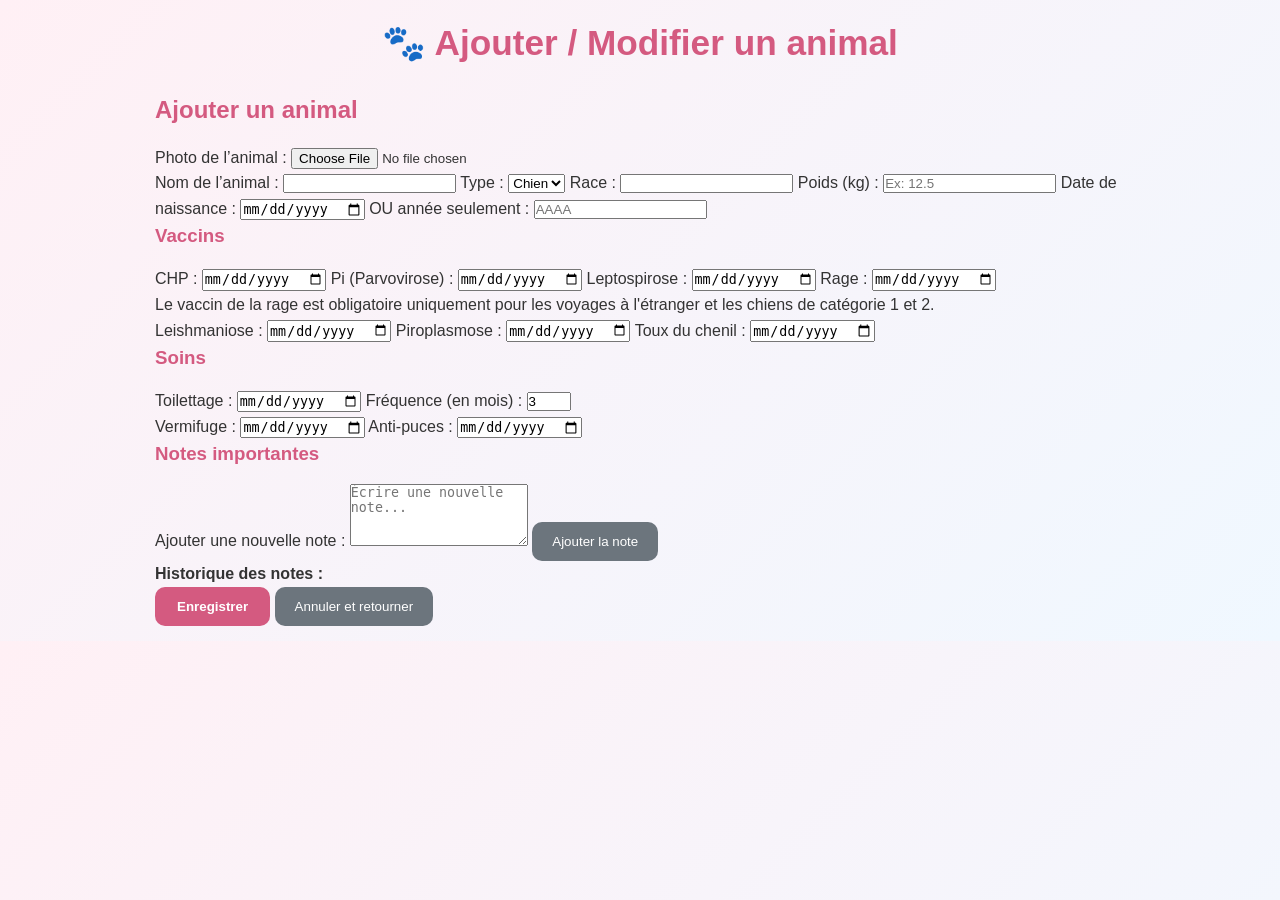
==== ajout.html @ f0454d27 "Add files via upload" ====
<!DOCTYPE html>
<html lang="fr">
<head>
    <meta charset="UTF-8">
    <meta name="viewport" content="width=device-width, initial-scale=1.0">
    <title>Ajouter / Modifier un animal</title>
    <link rel="stylesheet" href="style.css">
</head>
<body>

<h1>🐾 Ajouter / Modifier un animal</h1>

<div id="formulaireContainer">
    <h2 id="titreFormulaire">Ajouter un animal</h2>

    <!-- PHOTO - Version améliorée (sans rognage) -->
    <div class="form-bloc">
        <label>Photo de l’animal :</label>
        <input type="file" id="photoInput" accept="image/*">
        <div id="photoPreviewContainer" class="cache">
            <img id="photoPreview" class="photoCarree" alt="Aperçu de la photo">
            <button id="btnSupprimerPhoto" class="btn-secondaire">Supprimer la photo</button>
        </div>
    </div>

    <div class="form-bloc">
        <label>Nom de l’animal :</label>
        <input id="nomInput" required>

        <label>Type :</label>
        <select id="typeInput">
            <option value="chien">Chien</option>
            <option value="chat">Chat</option>
        </select>

        <label id="labelExterieur" class="cache">
            <input type="checkbox" id="exterieurInput"> Accès extérieur (chat uniquement)
        </label>

        <label>Race :</label>
        <input id="raceInput">

        <label>Poids (kg) :</label>
        <input id="poidsInput" type="number" step="0.1" placeholder="Ex: 12.5">

        <label>Date de naissance :</label>
        <input type="date" id="dateNaissanceInput">

        <label>OU année seulement :</label>
        <input id="anneeInput" placeholder="AAAA" maxlength="4">
    </div>

    <!-- Vaccins -->
    <h3>Vaccins</h3>
    <div id="vaccinsChien" class="form-bloc">
        <label>CHP :</label>
        <input type="date" id="v_chp">

        <label>Pi (Parvovirose) :</label>
        <input type="date" id="v_pi">

        <label>Leptospirose :</label>
        <input type="date" id="v_l">

        <label>Rage :</label>
        <input type="date" id="v_rage_chien">
        <p class="info">Le vaccin de la rage est obligatoire uniquement pour les voyages à l'étranger et les chiens de catégorie 1 et 2.</p>

        <label>Leishmaniose :</label>
        <input type="date" id="v_leish">

        <label>Piroplasmose :</label>
        <input type="date" id="v_piro">

        <label>Toux du chenil :</label>
        <input type="date" id="v_toux">
    </div>

    <div id="vaccinsChat" class="form-bloc cache">
        <label>Typhus :</label>
        <input type="date" id="v_typhus">

        <label>Coryza :</label>
        <input type="date" id="v_coryza">

        <label>Leucose :</label>
        <input type="date" id="v_leucose">

        <label>Rage :</label>
        <input type="date" id="v_rage_chat">
        <p class="info">Le vaccin de la rage est obligatoire uniquement pour les voyages à l'étranger.</p>
    </div>

    <!-- Soins -->
    <h3>Soins</h3>
    <div class="form-bloc">
        <div id="toilettageBloc">
            <label>Toilettage :</label>
            <input type="date" id="s_toilettage">

            <label>Fréquence (en mois) :</label>
            <input type="number" id="freq_toilettage" min="1" max="12" value="3">
        </div>

        <label>Vermifuge :</label>
        <input type="date" id="s_vermifuge">

        <label>Anti-puces :</label>
        <input type="date" id="s_antipuces">
    </div>

    <!-- Notes importantes -->
    <h3>Notes importantes</h3>
    <div class="form-bloc">
        <label>Ajouter une nouvelle note :</label>
        <textarea id="nouvelleNote" rows="4" placeholder="Écrire une nouvelle note..."></textarea>
        <button id="btnAjouterNote" class="btn-secondaire">Ajouter la note</button>

        <h4>Historique des notes :</h4>
        <div id="historiqueNotes"></div>
    </div>

    <button id="btnEnregistrer" class="btn-principal">Enregistrer</button>
    <button onclick="window.location.href='index.html'" class="btn-secondaire">Annuler et retourner</button>
</div>

<script src="ajout-script.js"></script>
</body>
</html>
---- style.css ----
/* =====================================
   CARNET DE SANTÉ ANIMAUX - STYLE.CSS
   Version Finale Optimisée - 2026
   ===================================== */

* {
    margin: 0;
    padding: 0;
    box-sizing: border-box;
}

body {
    font-family: 'Segoe UI', Tahoma, Geneva, Verdana, sans-serif;
    background: linear-gradient(135deg, #fff0f5, #f0f8ff);
    color: #333;
    line-height: 1.6;
    padding: 15px;
    max-width: 1000px;
    margin: 0 auto;
}

h1 {
    text-align: center;
    color: #d45a80;
    margin-bottom: 20px;
    font-size: 2.2em;
}

h2, h3 {
    color: #d45a80;
    margin-bottom: 15px;
}

/* ====================== BANNER ALERTES ====================== */
.banniere-alertes {
    background: linear-gradient(135deg, #fff3e0, #ffe0b2);
    border: 3px solid #f57c00;
    border-radius: 12px;
    padding: 14px 18px;
    margin: 15px 0 25px 0;
    box-shadow: 0 6px 20px rgba(245, 124, 0, 0.25);
    display: flex;
    align-items: center;
    justify-content: space-between;
    font-weight: 500;
    color: #e65100;
}

.banniere-alertes .banniere-content {
    display: flex;
    align-items: center;
    gap: 15px;
    flex-wrap: wrap;
    width: 100%;
}

#texteBanniere {
    flex: 1;
    font-size: 1.02em;
}

.btn-fermer {
    background: none;
    border: none;
    font-size: 1.8em;
    color: #e65100;
    cursor: pointer;
    padding: 0 8px;
}

/* ====================== PHOTO - Optimisée Responsive ====================== */
.photoCarree {
    max-width: 260px;
    max-height: 260px;
    width: auto;
    height: auto;
    object-fit: contain;
    background: #f8f8f8;
    border-radius: 18px;
    border: 6px solid white;
    box-shadow: 0 8px 30px rgba(0, 0, 0, 0.15);
    padding: 10px;
    display: block;
}

/* Fiche animal */
.ficheHeader {
    display: flex;
    gap: 25px;
    margin-bottom: 30px;
    flex-wrap: wrap;
    align-items: flex-start;
}

.noteItem {
    background: #fff9fb;
    padding: 12px 16px;
    margin-bottom: 10px;
    border-left: 5px solid #d45a80;
    border-radius: 8px;
}

/* Boutons */
.btn-principal {
    background: #d45a80;
    color: white;
    border: none;
    padding: 12px 22px;
    border-radius: 10px;
    cursor: pointer;
    font-weight: bold;
}

.btn-secondaire {
    background: #6c757d;
    color: white;
    border: none;
    padding: 12px 20px;
    border-radius: 10px;
    cursor: pointer;
}

/* Cache */
.cache {
    display: none !important;
}

/* ====================== RESPONSIVE ====================== */
@media (max-width: 650px) {
    body {
        padding: 12px;
    }

    h1 {
        font-size: 1.95em;
    }

    .photoCarree {
        max-width: 100%;
        max-height: 230px;
        margin: 0 auto;
    }

    .ficheHeader {
        flex-direction: column;
        align-items: center;
        text-align: center;
        gap: 18px;
    }

    .banniere-alertes .banniere-content {
        flex-direction: column;
        align-items: flex-start;
        gap: 10px;
    }

    .phone-row {
        flex-direction: column;
        align-items: stretch;
        gap: 8px;
    }

    .onglets {
        flex-wrap: wrap;
        gap: 8px;
    }

    .onglet {
        flex: 1;
        padding: 11px 16px;
        font-size: 1em;
    }
}

@media (max-width: 480px) {
    .photoCarree {
        max-height: 200px;
    }
}
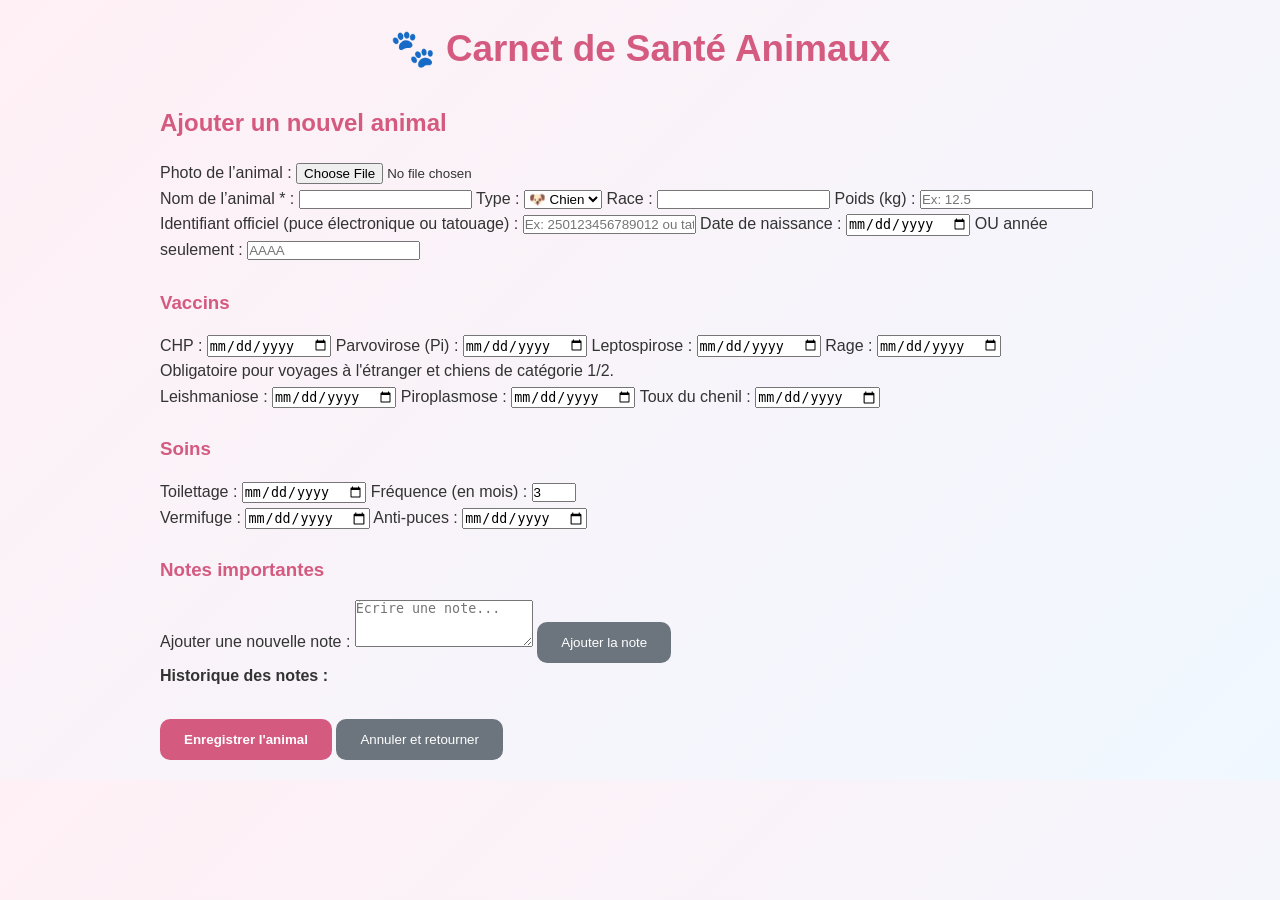
==== commit 3bd06649: "Update ajout.html" ====
--- a/ajout.html
+++ b/ajout.html
@@ -8,12 +8,12 @@
 </head>
 <body>
 
-<h1>🐾 Ajouter / Modifier un animal</h1>
+<h1>🐾 Carnet de Santé Animaux</h1>
 
 <div id="formulaireContainer">
-    <h2 id="titreFormulaire">Ajouter un animal</h2>
+    <h2 id="titreFormulaire">Ajouter un nouvel animal</h2>
 
-    <!-- PHOTO - Version améliorée (sans rognage) -->
+    <!-- PHOTO -->
     <div class="form-bloc">
         <label>Photo de l’animal :</label>
         <input type="file" id="photoInput" accept="image/*">
@@ -24,13 +24,13 @@
     </div>
 
     <div class="form-bloc">
-        <label>Nom de l’animal :</label>
+        <label>Nom de l’animal * :</label>
         <input id="nomInput" required>
 
         <label>Type :</label>
         <select id="typeInput">
-            <option value="chien">Chien</option>
-            <option value="chat">Chat</option>
+            <option value="chien">🐶 Chien</option>
+            <option value="chat">🐱 Chat</option>
         </select>
 
         <label id="labelExterieur" class="cache">
@@ -43,11 +43,15 @@
         <label>Poids (kg) :</label>
         <input id="poidsInput" type="number" step="0.1" placeholder="Ex: 12.5">
 
+        <!-- Nouveau champ : Identifiant officiel -->
+        <label>Identifiant officiel (puce électronique ou tatouage) :</label>
+        <input id="identifiantInput" placeholder="Ex: 250123456789012 ou tatouage AB123">
+
         <label>Date de naissance :</label>
         <input type="date" id="dateNaissanceInput">
 
         <label>OU année seulement :</label>
-        <input id="anneeInput" placeholder="AAAA" maxlength="4">
+        <input id="anneeInput" placeholder="AAAA" maxlength="4" type="number">
     </div>
 
     <!-- Vaccins -->
@@ -56,7 +60,7 @@
         <label>CHP :</label>
         <input type="date" id="v_chp">
 
-        <label>Pi (Parvovirose) :</label>
+        <label>Parvovirose (Pi) :</label>
         <input type="date" id="v_pi">
 
         <label>Leptospirose :</label>
@@ -64,7 +68,7 @@
 
         <label>Rage :</label>
         <input type="date" id="v_rage_chien">
-        <p class="info">Le vaccin de la rage est obligatoire uniquement pour les voyages à l'étranger et les chiens de catégorie 1 et 2.</p>
+        <p class="info">Obligatoire pour voyages à l'étranger et chiens de catégorie 1/2.</p>
 
         <label>Leishmaniose :</label>
         <input type="date" id="v_leish">
@@ -88,7 +92,7 @@
 
         <label>Rage :</label>
         <input type="date" id="v_rage_chat">
-        <p class="info">Le vaccin de la rage est obligatoire uniquement pour les voyages à l'étranger.</p>
+        <p class="info">Obligatoire uniquement pour voyages à l'étranger.</p>
     </div>
 
     <!-- Soins -->
@@ -113,17 +117,19 @@
     <h3>Notes importantes</h3>
     <div class="form-bloc">
         <label>Ajouter une nouvelle note :</label>
-        <textarea id="nouvelleNote" rows="4" placeholder="Écrire une nouvelle note..."></textarea>
+        <textarea id="nouvelleNote" rows="3" placeholder="Écrire une note..."></textarea>
         <button id="btnAjouterNote" class="btn-secondaire">Ajouter la note</button>
 
         <h4>Historique des notes :</h4>
         <div id="historiqueNotes"></div>
     </div>
 
-    <button id="btnEnregistrer" class="btn-principal">Enregistrer</button>
-    <button onclick="window.location.href='index.html'" class="btn-secondaire">Annuler et retourner</button>
+    <div style="margin-top: 30px;">
+        <button id="btnEnregistrer" class="btn-principal">Enregistrer</button>
+        <button id="btnAnnuler" class="btn-secondaire">Annuler et retourner</button>
+    </div>
 </div>
 
 <script src="ajout-script.js"></script>
 </body>
-</html>+</html>
--- a/style.css
+++ b/style.css
@@ -1,6 +1,6 @@
 /* =====================================
    CARNET DE SANTÉ ANIMAUX - STYLE.CSS
-   Version Finale Optimisée - 2026
+   Version finale complète
    ===================================== */
 
 * {
@@ -14,7 +14,7 @@
     background: linear-gradient(135deg, #fff0f5, #f0f8ff);
     color: #333;
     line-height: 1.6;
-    padding: 15px;
+    padding: 20px;
     max-width: 1000px;
     margin: 0 auto;
 }
@@ -22,16 +22,21 @@
 h1 {
     text-align: center;
     color: #d45a80;
-    margin-bottom: 20px;
-    font-size: 2.2em;
-}
-
-h2, h3 {
-    color: #d45a80;
-    margin-bottom: 15px;
-}
-
-/* ====================== BANNER ALERTES ====================== */
+    margin-bottom: 25px;
+    font-size: 2.3em;
+}
+
+h2 {
+    color: #d45a80;
+    margin-bottom: 18px;
+}
+
+h3 {
+    color: #d45a80;
+    margin: 25px 0 15px 0;
+}
+
+/* Bannière Alertes */
 .banniere-alertes {
     background: linear-gradient(135deg, #fff3e0, #ffe0b2);
     border: 3px solid #f57c00;
@@ -56,7 +61,7 @@
 
 #texteBanniere {
     flex: 1;
-    font-size: 1.02em;
+    font-size: 1.05em;
 }
 
 .btn-fermer {
@@ -65,39 +70,200 @@
     font-size: 1.8em;
     color: #e65100;
     cursor: pointer;
-    padding: 0 8px;
-}
-
-/* ====================== PHOTO - Optimisée Responsive ====================== */
+    padding: 0 10px;
+    line-height: 1;
+}
+
+.btn-fermer:hover {
+    color: #c62828;
+    transform: scale(1.2);
+}
+
+/* Onglets */
+.onglets {
+    display: flex;
+    gap: 10px;
+    margin-bottom: 20px;
+    flex-wrap: wrap;
+}
+
+.onglet {
+    padding: 12px 24px;
+    background: #f0d0e0;
+    border: none;
+    border-radius: 10px;
+    cursor: pointer;
+    font-weight: bold;
+    transition: all 0.3s;
+}
+
+.onglet.actif {
+    background: #d45a80;
+    color: white;
+}
+
+/* Liste animaux */
+#listeAnimaux {
+    list-style: none;
+}
+
+#listeAnimaux li {
+    padding: 16px 20px;
+    background: white;
+    margin-bottom: 10px;
+    border-radius: 12px;
+    cursor: pointer;
+    border: 1px solid #f8c1d4;
+    transition: 0.3s;
+}
+
+#listeAnimaux li:hover {
+    background: #fff0f5;
+    transform: translateX(8px);
+}
+
+/* Photo */
 .photoCarree {
-    max-width: 260px;
-    max-height: 260px;
-    width: auto;
-    height: auto;
+    width: 100%;
+    max-width: 240px;
+    height: 240px;
     object-fit: contain;
     background: #f8f8f8;
-    border-radius: 18px;
+    border-radius: 20px;
     border: 6px solid white;
-    box-shadow: 0 8px 30px rgba(0, 0, 0, 0.15);
-    padding: 10px;
+    box-shadow: 0 8px 25px rgba(0,0,0,0.15);
+    padding: 12px;
+    box-sizing: border-box;
+}
+
+@media (max-width: 700px) {
+    .ficheHeader {
+        flex-direction: column;
+        align-items: center;
+        text-align: center;
+        gap: 20px;
+    }
+    .photoCarree {
+        max-width: 300px;
+        height: 300px;
+    }
+}
+
+/* Urgences */
+.phone-group {
+    margin-bottom: 28px;
+}
+
+.phone-group label {
     display: block;
-}
-
-/* Fiche animal */
-.ficheHeader {
-    display: flex;
-    gap: 25px;
-    margin-bottom: 30px;
-    flex-wrap: wrap;
-    align-items: flex-start;
-}
-
+    font-weight: 700;
+    margin-bottom: 8px;
+    color: #444;
+}
+
+.phone-row {
+    display: flex;
+    align-items: center;
+    gap: 12px;
+}
+
+.phone-row input {
+    flex: 1;
+    padding: 14px 16px;
+    font-size: 1.15em;
+    border: 2px solid #f8c1d4;
+    border-radius: 10px;
+    background: white;
+}
+
+.phone-row button {
+    padding: 14px 22px;
+    min-width: 120px;
+}
+
+.numero-affiche {
+    margin-top: 10px;
+    padding: 14px 16px;
+    background: #fff0f5;
+    border: 2px solid #d45a80;
+    border-radius: 10px;
+    font-size: 1.15em;
+    font-weight: bold;
+}
+
+.numero-affiche a {
+    color: #d45a80;
+    text-decoration: none;
+}
+
+.numero-affiche a:hover {
+    text-decoration: underline;
+}
+
+.numeroFixe {
+    background: white;
+    padding: 18px;
+    border-radius: 12px;
+    border: 2px solid #f8c1d4;
+    margin-top: 10px;
+    line-height: 1.7;
+}
+
+.numeroFixe strong {
+    color: #d45a80;
+}
+
+/* Notes */
 .noteItem {
     background: #fff9fb;
-    padding: 12px 16px;
-    margin-bottom: 10px;
-    border-left: 5px solid #d45a80;
-    border-radius: 8px;
+    padding: 14px 18px;
+    margin-bottom: 12px;
+    border-left: 6px solid #d45a80;
+    border-radius: 10px;
+    position: relative;
+}
+
+.btn-supprimer-note {
+    position: absolute;
+    top: 12px;
+    right: 12px;
+    background: #e74c3c;
+    color: white;
+    border: none;
+    padding: 5px 10px;
+    border-radius: 6px;
+    font-size: 0.85em;
+    cursor: pointer;
+}
+
+.btn-supprimer-note:hover {
+    background: #c0392b;
+}
+
+/* Rendez-vous */
+.rdv-item {
+    background: white;
+    padding: 16px;
+    margin-bottom: 12px;
+    border-radius: 12px;
+    border-left: 6px solid #3498db;
+    box-shadow: 0 2px 8px rgba(0,0,0,0.08);
+}
+
+/* Bloc Sauvegarde */
+.bloc-sauvegarde {
+    background: #f0f8ff;
+    padding: 22px;
+    border-radius: 15px;
+    margin: 30px 0;
+    border: 2px solid #a0d2ff;
+}
+
+.sauvegarde-boutons {
+    display: flex;
+    gap: 12px;
+    flex-wrap: wrap;
+    margin: 15px 0;
 }
 
 /* Boutons */
@@ -105,7 +271,7 @@
     background: #d45a80;
     color: white;
     border: none;
-    padding: 12px 22px;
+    padding: 13px 24px;
     border-radius: 10px;
     cursor: pointer;
     font-weight: bold;
@@ -115,65 +281,50 @@
     background: #6c757d;
     color: white;
     border: none;
-    padding: 12px 20px;
-    border-radius: 10px;
-    cursor: pointer;
-}
-
-/* Cache */
+    padding: 13px 24px;
+    border-radius: 10px;
+    cursor: pointer;
+}
+
+.btn-principal:hover, .btn-secondaire:hover {
+    opacity: 0.9;
+}
+
+/* Cache & Modale */
 .cache {
     display: none !important;
 }
 
-/* ====================== RESPONSIVE ====================== */
+.modal-alertes .modal-overlay {
+    position: fixed;
+    inset: 0;
+    background: rgba(0,0,0,0.75);
+    display: flex;
+    align-items: center;
+    justify-content: center;
+    z-index: 2000;
+}
+
+.modal-alertes .modal-content {
+    background: white;
+    padding: 25px;
+    border-radius: 18px;
+    max-width: 520px;
+    width: 90%;
+    max-height: 85vh;
+    overflow-y: auto;
+    box-shadow: 0 15px 40px rgba(0,0,0,0.4);
+}
+
+/* Responsive */
 @media (max-width: 650px) {
-    body {
-        padding: 12px;
-    }
-
-    h1 {
-        font-size: 1.95em;
-    }
-
-    .photoCarree {
-        max-width: 100%;
-        max-height: 230px;
-        margin: 0 auto;
-    }
-
-    .ficheHeader {
-        flex-direction: column;
-        align-items: center;
-        text-align: center;
-        gap: 18px;
-    }
-
-    .banniere-alertes .banniere-content {
-        flex-direction: column;
-        align-items: flex-start;
-        gap: 10px;
-    }
-
     .phone-row {
         flex-direction: column;
         align-items: stretch;
-        gap: 8px;
+        gap: 10px;
     }
-
-    .onglets {
-        flex-wrap: wrap;
-        gap: 8px;
+    
+    body {
+        padding: 15px;
     }
-
-    .onglet {
-        flex: 1;
-        padding: 11px 16px;
-        font-size: 1em;
-    }
-}
-
-@media (max-width: 480px) {
-    .photoCarree {
-        max-height: 200px;
-    }
-}+}
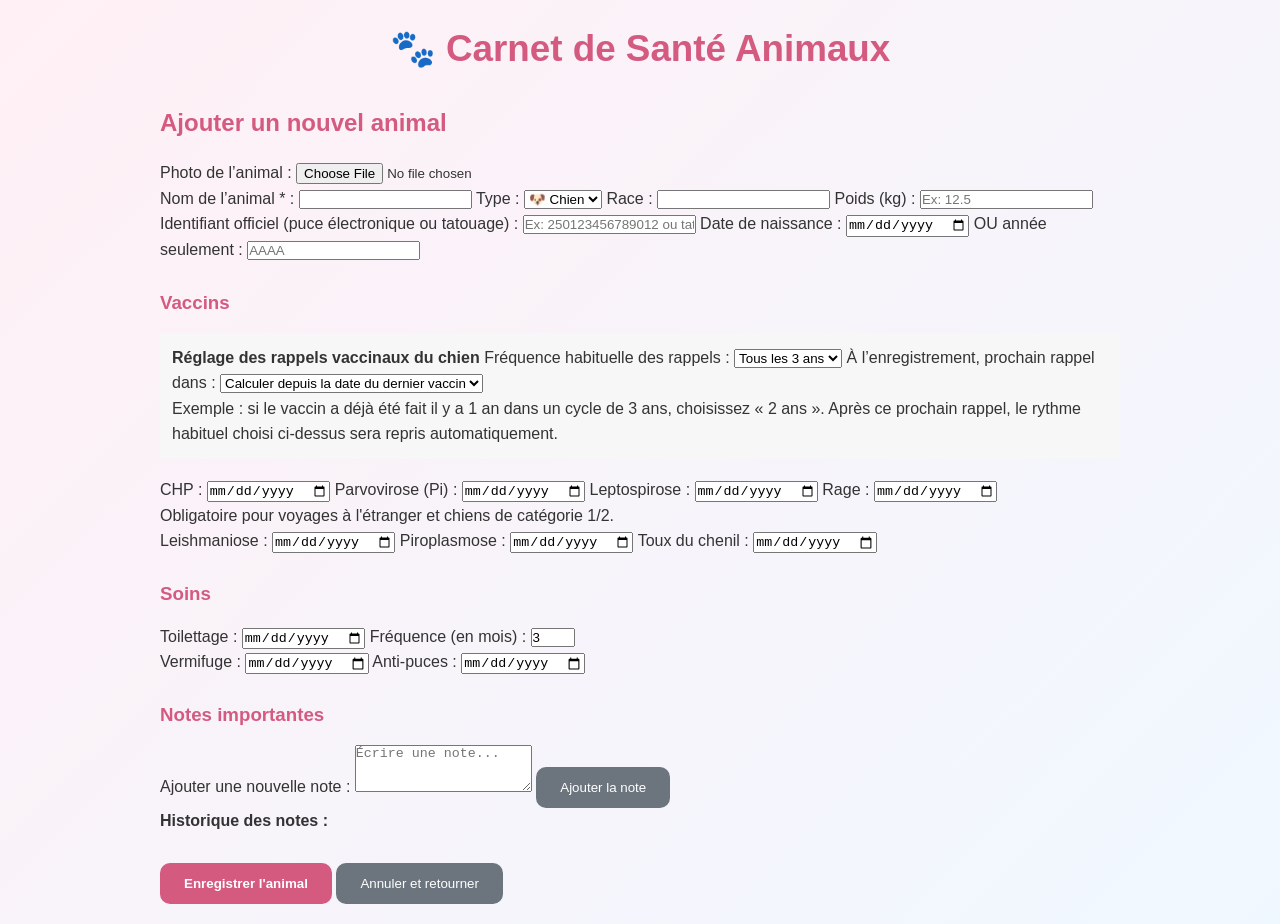
==== commit 8f5615c2: "Ajoute le réglage manuel des rappels vaccinaux du chien" ====
--- a/ajout.html
+++ b/ajout.html
@@ -57,6 +57,24 @@
     <!-- Vaccins -->
     <h3>Vaccins</h3>
     <div id="vaccinsChien" class="form-bloc">
+        <div class="form-bloc" style="background:#f7f7f7; padding:12px; margin-bottom:18px;">
+            <strong>Réglage des rappels vaccinaux du chien</strong>
+
+            <label>Fréquence habituelle des rappels :</label>
+            <select id="freq_vaccins_chien">
+                <option value="12">Tous les ans</option>
+                <option value="36" selected>Tous les 3 ans</option>
+            </select>
+
+            <label>À l’enregistrement, prochain rappel dans :</label>
+            <select id="delai_initial_vaccins_chien">
+                <option value="">Calculer depuis la date du dernier vaccin</option>
+                <option value="1">1 an</option>
+                <option value="2">2 ans</option>
+                <option value="3">3 ans</option>
+            </select>
+            <p class="info">Exemple : si le vaccin a déjà été fait il y a 1 an dans un cycle de 3 ans, choisissez « 2 ans ». Après ce prochain rappel, le rythme habituel choisi ci-dessus sera repris automatiquement.</p>
+        </div>
         <label>CHP :</label>
         <input type="date" id="v_chp">
 
--- a/style.css
+++ b/style.css
@@ -36,7 +36,7 @@
     margin: 25px 0 15px 0;
 }
 
-/* Bannière Alertes */
+/* ====================== BANNER ALERTES ====================== */
 .banniere-alertes {
     background: linear-gradient(135deg, #fff3e0, #ffe0b2);
     border: 3px solid #f57c00;
@@ -79,7 +79,7 @@
     transform: scale(1.2);
 }
 
-/* Onglets */
+/* ====================== ONGLET ====================== */
 .onglets {
     display: flex;
     gap: 10px;
@@ -102,7 +102,7 @@
     color: white;
 }
 
-/* Liste animaux */
+/* ====================== LISTE ANIMAUX ====================== */
 #listeAnimaux {
     list-style: none;
 }
@@ -122,7 +122,7 @@
     transform: translateX(8px);
 }
 
-/* Photo */
+/* ====================== PHOTO ====================== */
 .photoCarree {
     width: 100%;
     max-width: 240px;
@@ -149,7 +149,7 @@
     }
 }
 
-/* Urgences */
+/* ====================== URGENCES ====================== */
 .phone-group {
     margin-bottom: 28px;
 }
@@ -213,7 +213,17 @@
     color: #d45a80;
 }
 
-/* Notes */
+.numeroFixe a {
+    color: #d45a80;
+    text-decoration: none;
+    font-weight: bold;
+}
+
+.numeroFixe a:hover {
+    text-decoration: underline;
+}
+
+/* ====================== NOTES ====================== */
 .noteItem {
     background: #fff9fb;
     padding: 14px 18px;
@@ -240,7 +250,7 @@
     background: #c0392b;
 }
 
-/* Rendez-vous */
+/* ====================== RENDEZ-VOUS ====================== */
 .rdv-item {
     background: white;
     padding: 16px;
@@ -250,7 +260,7 @@
     box-shadow: 0 2px 8px rgba(0,0,0,0.08);
 }
 
-/* Bloc Sauvegarde */
+/* ====================== BLOC SAUVEGARDE ====================== */
 .bloc-sauvegarde {
     background: #f0f8ff;
     padding: 22px;
@@ -266,7 +276,7 @@
     margin: 15px 0;
 }
 
-/* Boutons */
+/* ====================== BOUTONS ====================== */
 .btn-principal {
     background: #d45a80;
     color: white;
@@ -290,7 +300,7 @@
     opacity: 0.9;
 }
 
-/* Cache & Modale */
+/* ====================== CACHE & MODALE ====================== */
 .cache {
     display: none !important;
 }
@@ -316,7 +326,7 @@
     box-shadow: 0 15px 40px rgba(0,0,0,0.4);
 }
 
-/* Responsive */
+/* ====================== RESPONSIVE ====================== */
 @media (max-width: 650px) {
     .phone-row {
         flex-direction: column;
@@ -328,3 +338,19 @@
         padding: 15px;
     }
 }
+
+/* ====================== BLOC SAUVEGARDE ====================== */
+.bloc-sauvegarde {
+    background: #f0f8ff;
+    padding: 22px;
+    border-radius: 15px;
+    margin: 30px 0;
+    border: 2px solid #a0d2ff;
+}
+
+.sauvegarde-boutons {
+    display: flex;
+    gap: 12px;
+    flex-wrap: wrap;
+    margin: 15px 0;
+}
